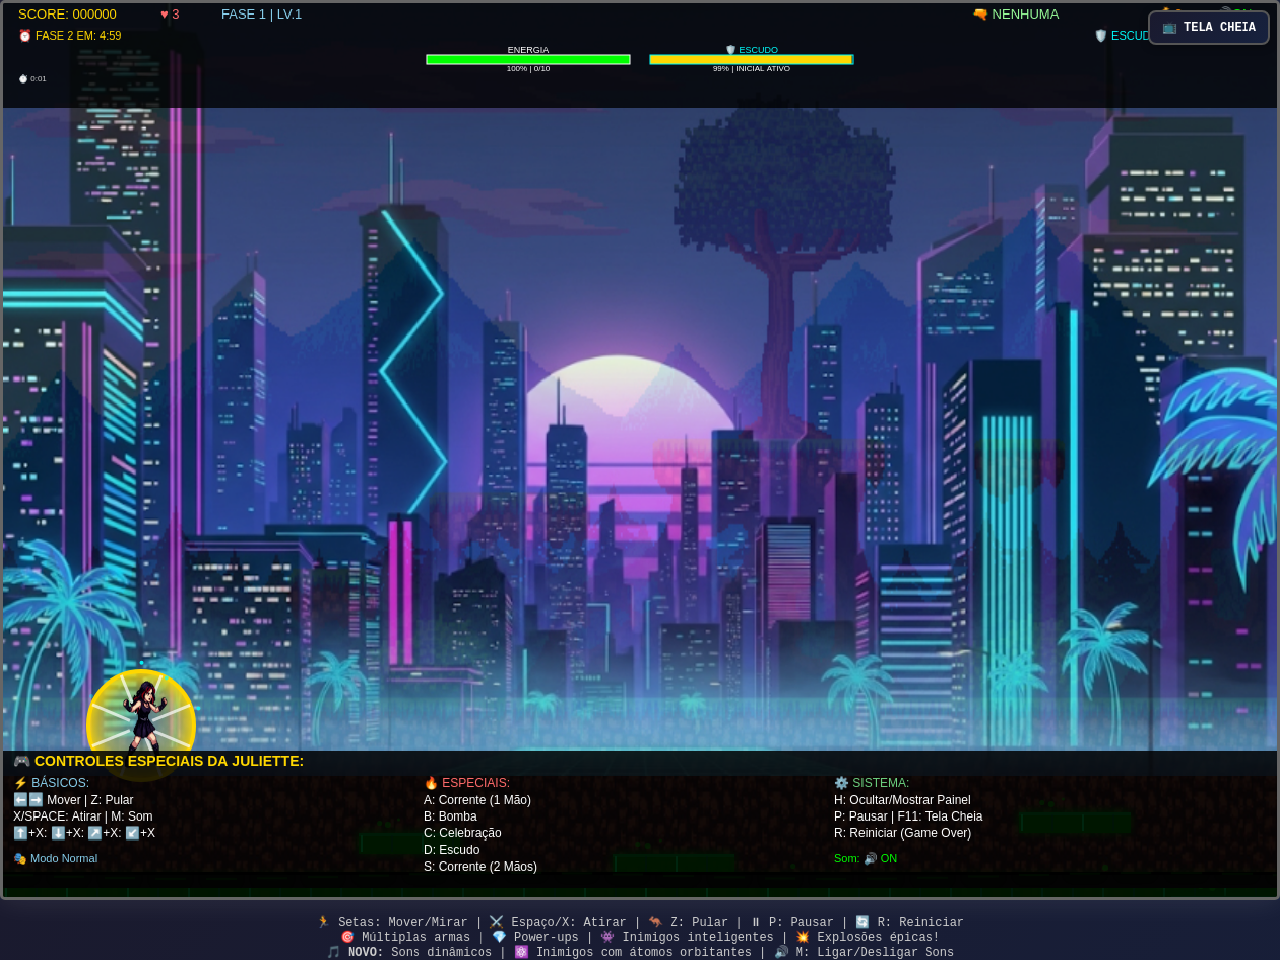
==== index.html @ 91cfc1f2 "🗑️ Remover Botões Laranja e Organizar em Grid 2x4 ✨ Limpeza e reorganização dos controles: - Removid" ====
<!DOCTYPE html>
<html lang="pt-BR">
<head>
    <meta charset="UTF-8">
    <meta name="viewport" content="width=device-width, initial-scale=1.0">
    <meta name="gemini-api-key" content="AIzaSyC8DmVNzXfq5_VZoWw8KzCMhE3KlsJfYLs">
    <title>Juliette Psicose 2D - Jogo Responsivo</title>
    <link rel="stylesheet" href="style.css">
</head>
<body>
    <div id="gameContainer">
        <div class="game-info">
            Juliette Psicose 2D - Tela Adaptável
        </div>
        <canvas id="gameCanvas"></canvas>
        <button id="fullscreenBtn" class="fullscreen-btn" title="Tela Cheia (F11)">
            📺 TELA CHEIA
        </button>
        <div class="controls">
            🏃 Setas: Mover/Mirar | ⚔️ Espaço/X: Atirar | 🦘 Z: Pular | ⏸ P: Pausar | 🔄 R: Reiniciar<br>
            🎯 Múltiplas armas | 💎 Power-ups | 👾 Inimigos inteligentes | 💥 Explosões épicas!<br>
            🎵 <strong>NOVO:</strong> Sons dinâmicos | ⚛️ Inimigos com átomos orbitantes | 🔊 M: Ligar/Desligar Sons
        </div>
    </div>
    
    <!-- Controles Touch para Mobile -->
    <div id="mobileControls" class="mobile-controls">
        <!-- Controles de Movimento (Esquerda) -->
        <div class="controls-left">
            <div class="dpad">
                <div class="dpad-button dpad-up" data-key="ArrowUp">↑</div>
                <div class="dpad-button dpad-down" data-key="ArrowDown">↓</div>
                <div class="dpad-button dpad-left" data-key="ArrowLeft">←</div>
                <div class="dpad-button dpad-right" data-key="ArrowRight">→</div>
                <div class="dpad-center"></div>
            </div>
        </div>

        <!-- Seletor de Armas (Centro) -->
        <div class="controls-center">
            <!-- Seletor de Armas em 2 linhas -->
            <div class="weapon-selector">
                <div class="weapon-button" data-key="Digit1" title="Arma Normal">1</div>
                <div class="weapon-button" data-key="Digit2" title="Tiro Triplo">2</div>
                <div class="weapon-button" data-key="Digit3" title="Laser">3</div>
                <div class="weapon-button" data-key="Digit4" title="Metralhadora">4</div>
                <div class="weapon-button" data-key="Digit5" title="Plasma">5</div>
                <div class="weapon-button" data-key="Digit6" title="Tempestade">6</div>
                <div class="weapon-button" data-key="Digit7" title="Nuclear">7</div>
                <div class="weapon-button" data-key="Digit8" title="Especial">8</div>
            </div>
        </div>
        
        <!-- Controles de Ação (Direita) -->
        <div class="controls-right">
            <div class="action-buttons">
                <div class="action-button primary" data-key="Space" id="shootBtn">
                    🔫<br><small>ATIRAR</small>
                </div>
                <div class="action-button secondary" data-key="KeyZ" id="jumpBtn">
                    🦘<br><small>PULAR</small>
                </div>
                <div class="action-button secondary" data-key="KeyA" id="chainBtn">
                    ⛓️<br><small>CORRENTE</small>
                </div>
                <div class="action-button secondary" data-key="KeyB" id="bombBtn">
                    💣<br><small>BOMBA</small>
                </div>
                <div class="action-button secondary" data-key="KeyP" id="pauseBtn">
                    ⏸️<br><small>PAUSAR</small>
                </div>
                <div class="action-button secondary" data-key="KeyM" id="soundBtn">
                    🔊<br><small>SOM</small>
                </div>
            </div>
        </div>
    </div>
    
    <!-- Botão para mostrar/ocultar controles -->
    <button id="controlsToggle" class="controls-toggle">
        📱 CONTROLES
    </button>
    <script src="gemini_integration.js"></script>
    <script src="game.js"></script>
</body>
</html>
---- style.css ----
/* Estilo para o jogo Juliette Psicose 2D */
body {
    margin: 0;
    padding: 0;
    background: linear-gradient(135deg, #1a1a2e, #16213e);
    display: flex;
    justify-content: center;
    align-items: center;
    width: 100vw;
    height: 100vh;
    font-family: 'Courier New', monospace;
    overflow: hidden;
    position: relative;
}

#gameContainer {
    position: relative;
    width: 100%;
    height: 100%;
    max-width: 100vw;
    max-height: 100vh;
    border-radius: 8px;
    box-shadow: 0 0 30px rgba(255, 255, 255, 0.1);
    background: #000;
    padding: 2px;
    display: flex;
    justify-content: center;
    align-items: center;
    box-sizing: border-box;
}

canvas {
    background: #222;
    border: 2px solid #555;
    border-radius: 5px;
    image-rendering: pixelated;
    display: block;
    box-shadow: inset 0 0 20px rgba(0, 0, 0, 0.5);
    width: 100%;
    height: 100%;
    object-fit: fill;
    position: relative;
}

/* Informações do jogo */
.game-info {
    position: absolute;
    top: -40px;
    left: 0;
    right: 0;
    text-align: center;
    color: #fff;
    font-size: 18px;
    font-weight: bold;
    text-shadow: 2px 2px 4px rgba(0, 0, 0, 0.8);
}

/* Controles */
.controls {
    position: absolute;
    bottom: -60px;
    left: 0;
    right: 0;
    text-align: center;
    color: #ccc;
    font-size: 12px;
}

/* Botão de tela cheia */
.fullscreen-btn {
    position: absolute;
    top: 10px;
    right: 10px;
    background: linear-gradient(135deg, #1a1a2e, #16213e);
    color: #fff;
    border: 2px solid #555;
    border-radius: 8px;
    padding: 8px 12px;
    font-family: 'Courier New', monospace;
    font-size: 12px;
    font-weight: bold;
    cursor: pointer;
    transition: all 0.3s ease;
    box-shadow: 0 2px 8px rgba(0, 0, 0, 0.3);
    z-index: 1000;
}

.fullscreen-btn:hover {
    background: linear-gradient(135deg, #2a2a4e, #26315e);
    border-color: #777;
    box-shadow: 0 4px 12px rgba(0, 0, 0, 0.5);
    transform: translateY(-1px);
}

.fullscreen-btn:active {
    transform: translateY(0px);
    box-shadow: 0 2px 4px rgba(0, 0, 0, 0.3);
}

.fullscreen-btn.fullscreen-active {
    background: linear-gradient(135deg, #4a4a6e, #46517e);
    border-color: #999;
}

/* Efeito de scan lines */
canvas::after {
    content: '';
    position: absolute;
    top: 0;
    left: 0;
    right: 0;
    bottom: 0;
    pointer-events: none;
    background: repeating-linear-gradient(
        0deg,
        transparent,
        transparent 2px,
        rgba(0, 0, 0, 0.1) 2px,
        rgba(0, 0, 0, 0.1) 4px
    );
}

/* Responsividade */
@media (max-width: 850px) {
    body {
        padding: 5px;
    }
    #gameContainer {
        padding: 2px;
        width: 100%;
        height: 100%;
    }
    canvas {
        border: 1px solid #555;
    }
    .game-info {
        font-size: 14px;
        top: -30px;
    }
    .controls {
        font-size: 10px;
        bottom: -40px;
    }
}

@media (max-width: 480px) {
    body {
        padding: 2px;
    }
    #gameContainer {
        padding: 1px;
        border-radius: 3px;
    }
    canvas {
        border: 1px solid #333;
        border-radius: 3px;
    }
    .fullscreen-btn {
        font-size: 10px;
        padding: 6px 8px;
        top: 5px;
        right: 5px;
    }
    .game-info {
        font-size: 12px;
        top: -25px;
    }
    .controls {
        font-size: 9px;
        bottom: -35px;
    }
}

/* Controles Touch */
.mobile-controls {
    position: fixed;
    bottom: 0;
    left: 0;
    right: 0;
    height: 200px;
    background: transparent;
    display: none;
    z-index: 1000;
    pointer-events: none;
}

.mobile-controls.active {
    display: block;
    pointer-events: all;
}

.controls-left {
    position: absolute;
    left: 20px;
    bottom: 20px;
    width: 160px;
    height: 160px;
}

.controls-right {
    position: absolute;
    right: 20px;
    bottom: 20px;
    width: 200px;
    height: 160px;
}

.controls-center {
    position: absolute;
    left: 50%;
    bottom: 20px;
    transform: translateX(-50%);
    width: 220px;
    display: flex;
    justify-content: center;
}

.weapon-selector {
    display: grid;
    grid-template-columns: repeat(4, 1fr);
    grid-template-rows: repeat(2, 1fr);
    gap: 8px;
    justify-items: center;
    align-items: center;
    max-width: 180px;
}

.weapon-button {
    background: rgba(0, 255, 255, 0.3);
    border: 2px solid rgba(0, 255, 255, 0.7);
    border-radius: 8px;
    color: white;
    font-weight: bold;
    font-size: 14px;
    width: 40px;
    height: 40px;
    display: flex;
    align-items: center;
    justify-content: center;
    user-select: none;
    touch-action: manipulation;
    box-shadow: 0 2px 6px rgba(0, 0, 0, 0.4);
}

.weapon-button:active {
    background: rgba(0, 255, 255, 0.5);
    transform: scale(0.95);
}


.dpad {
    position: relative;
    width: 160px;
    height: 160px;
}

.dpad-button {
    position: absolute;
    background: rgba(255, 255, 255, 0.25);
    border: 2px solid rgba(255, 255, 255, 0.6);
    border-radius: 8px;
    color: white;
    font-weight: bold;
    font-size: 18px;
    display: flex;
    align-items: center;
    justify-content: center;
    user-select: none;
    touch-action: manipulation;
    box-shadow: 0 2px 8px rgba(0, 0, 0, 0.4);
}

.dpad-button:active {
    background: rgba(255, 255, 255, 0.4);
    transform: scale(0.95);
}

.dpad-up {
    top: 0;
    left: 50%;
    transform: translateX(-50%);
    width: 50px;
    height: 50px;
}

.dpad-down {
    bottom: 0;
    left: 50%;
    transform: translateX(-50%);
    width: 50px;
    height: 50px;
}

.dpad-left {
    left: 0;
    top: 50%;
    transform: translateY(-50%);
    width: 50px;
    height: 50px;
}

.dpad-right {
    right: 0;
    top: 50%;
    transform: translateY(-50%);
    width: 50px;
    height: 50px;
}

.action-buttons {
    display: flex;
    flex-wrap: wrap;
    gap: 10px;
    justify-content: flex-end;
    align-items: flex-end;
    height: 100%;
}

.action-button {
    background: rgba(255, 255, 0, 0.4);
    border: 2px solid rgba(255, 255, 0, 0.8);
    border-radius: 50%;
    color: white;
    font-weight: bold;
    font-size: 14px;
    display: flex;
    align-items: center;
    justify-content: center;
    user-select: none;
    touch-action: manipulation;
    min-width: 60px;
    min-height: 60px;
    box-shadow: 0 2px 8px rgba(0, 0, 0, 0.4);
    text-shadow: 1px 1px 2px rgba(0, 0, 0, 0.8);
}

.action-button:active {
    background: rgba(255, 255, 0, 0.6);
    transform: scale(0.95);
}

.action-button.primary {
    width: 70px;
    height: 70px;
    font-size: 16px;
}

.action-button.secondary {
    width: 50px;
    height: 50px;
    font-size: 12px;
}

/* Botão de toggle */
.controls-toggle {
    position: fixed;
    top: 20px;
    right: 20px;
    background: rgba(0, 0, 0, 0.8);
    border: 2px solid rgba(255, 255, 255, 0.6);
    border-radius: 8px;
    color: white;
    padding: 10px;
    font-size: 12px;
    font-weight: bold;
    z-index: 1001;
    display: none;
    box-shadow: 0 2px 8px rgba(0, 0, 0, 0.5);
    backdrop-filter: blur(4px);
}

.controls-toggle.mobile {
    display: block;
}

/* Responsividade extra */
@media (max-width: 768px) {
    .mobile-controls {
        height: 180px;
    }
    .controls-left {
        width: 140px;
        height: 140px;
    }
    .dpad {
        width: 140px;
        height: 140px;
    }
    .dpad-button {
        font-size: 16px;
    }
    .dpad-up, .dpad-down, .dpad-left, .dpad-right {
        width: 45px;
        height: 45px;
    }
    .action-button.primary {
        width: 60px;
        height: 60px;
        font-size: 14px;
    }
    .action-button.secondary {
        width: 45px;
        height: 45px;
        font-size: 11px;
    }
    .controls-center {
        width: 200px;
    }
    .weapon-button {
        width: 36px;
        height: 36px;
        font-size: 13px;
    }
}

@media (max-width: 480px) {
    .mobile-controls {
        height: 160px;
    }
    .controls-left {
        left: 10px;
        bottom: 10px;
        width: 120px;
        height: 120px;
    }
    .controls-right {
        right: 10px;
        bottom: 10px;
        width: 160px;
    }
    .dpad {
        width: 120px;
        height: 120px;
    }
    .dpad-up, .dpad-down, .dpad-left, .dpad-right {
        width: 40px;
        height: 40px;
    }
    .action-button.primary {
        width: 55px;
        height: 55px;
        font-size: 13px;
    }
    .action-button.secondary {
        width: 40px;
        height: 40px;
        font-size: 10px;
    }
    .controls-center {
        width: 180px;
        bottom: 10px;
    }
    .weapon-button {
        width: 32px;
        height: 32px;
        font-size: 12px;
    }
}

/* Adicionais para controles móveis */
.dpad-center {
    position: absolute;
    top: 50%;
    left: 50%;
    transform: translate(-50%, -50%);
    width: 30px;
    height: 30px;
    background: rgba(255, 255, 255, 0.1);
    border: 1px solid rgba(255, 255, 255, 0.2);
    border-radius: 50%;
    pointer-events: none;
}

.dpad-button.pressed,
.action-button.pressed {
    background: rgba(255, 255, 255, 0.5) !important;
    border-color: rgba(255, 255, 255, 0.8) !important;
    box-shadow: 0 0 15px rgba(255, 255, 255, 0.3);
}

.action-button.primary.pressed {
    background: rgba(255, 255, 0, 0.8) !important;
    box-shadow: 0 0 20px rgba(255, 255, 0, 0.5);
}

.weapon-button.pressed {
    background: rgba(0, 255, 255, 0.7) !important;
    border-color: rgba(0, 255, 255, 1) !important;
    box-shadow: 0 0 15px rgba(0, 255, 255, 0.5);
    transform: scale(0.95);
}

/* Vibração visual para feedback */
@keyframes vibrate {
    0% { transform: translate(0); }
    10% { transform: translate(-1px, -1px); }
    20% { transform: translate(1px, -1px); }
    30% { transform: translate(-1px, 1px); }
    40% { transform: translate(1px, 1px); }
    50% { transform: translate(0); }
}

.action-button.vibrate {
    animation: vibrate 0.1s linear;
}

/* Efeitos especiais para botões */
.action-button::before {
    content: '';
    position: absolute;
    top: -2px;
    left: -2px;
    right: -2px;
    bottom: -2px;
    background: linear-gradient(45deg, transparent, rgba(255, 255, 255, 0.1), transparent);
    border-radius: 50%;
    opacity: 0;
    transition: opacity 0.3s ease;
    pointer-events: none;
}

.action-button:active::before {
    opacity: 1;
}

/* Melhor visibilidade em diferentes orientações */
@media screen and (orientation: landscape) and (max-height: 500px) {
    .mobile-controls {
        height: 140px;
    }
    .controls-left {
        width: 120px;
        height: 120px;
        bottom: 10px;
    }
    .controls-right {
        width: 180px;
        height: 120px;
        bottom: 10px;
    }
    .dpad {
        width: 120px;
        height: 120px;
    }
    .dpad-up, .dpad-down, .dpad-left, .dpad-right {
        width: 35px;
        height: 35px;
        font-size: 14px;
    }
    .action-button.primary {
        width: 50px;
        height: 50px;
        font-size: 12px;
    }
    .action-button.secondary {
        width: 35px;
        height: 35px;
        font-size: 9px;
    }
    .dpad-center {
        width: 25px;
        height: 25px;
    }
    .controls-center {
        width: 170px;
        bottom: 10px;
    }
    .weapon-button {
        width: 30px;
        height: 30px;
        font-size: 11px;
    }
}

/* Ajustes para telas grandes */
@media (min-width: 1200px) {
    #gameContainer {
        padding: 3px;
    }
    canvas {
        border: 3px solid #666;
    }
}

@media (min-aspect-ratio: 21/9) {
    .game-info {
        font-size: 20px;
        top: -45px;
    }
    .controls {
        font-size: 14px;
    }
}
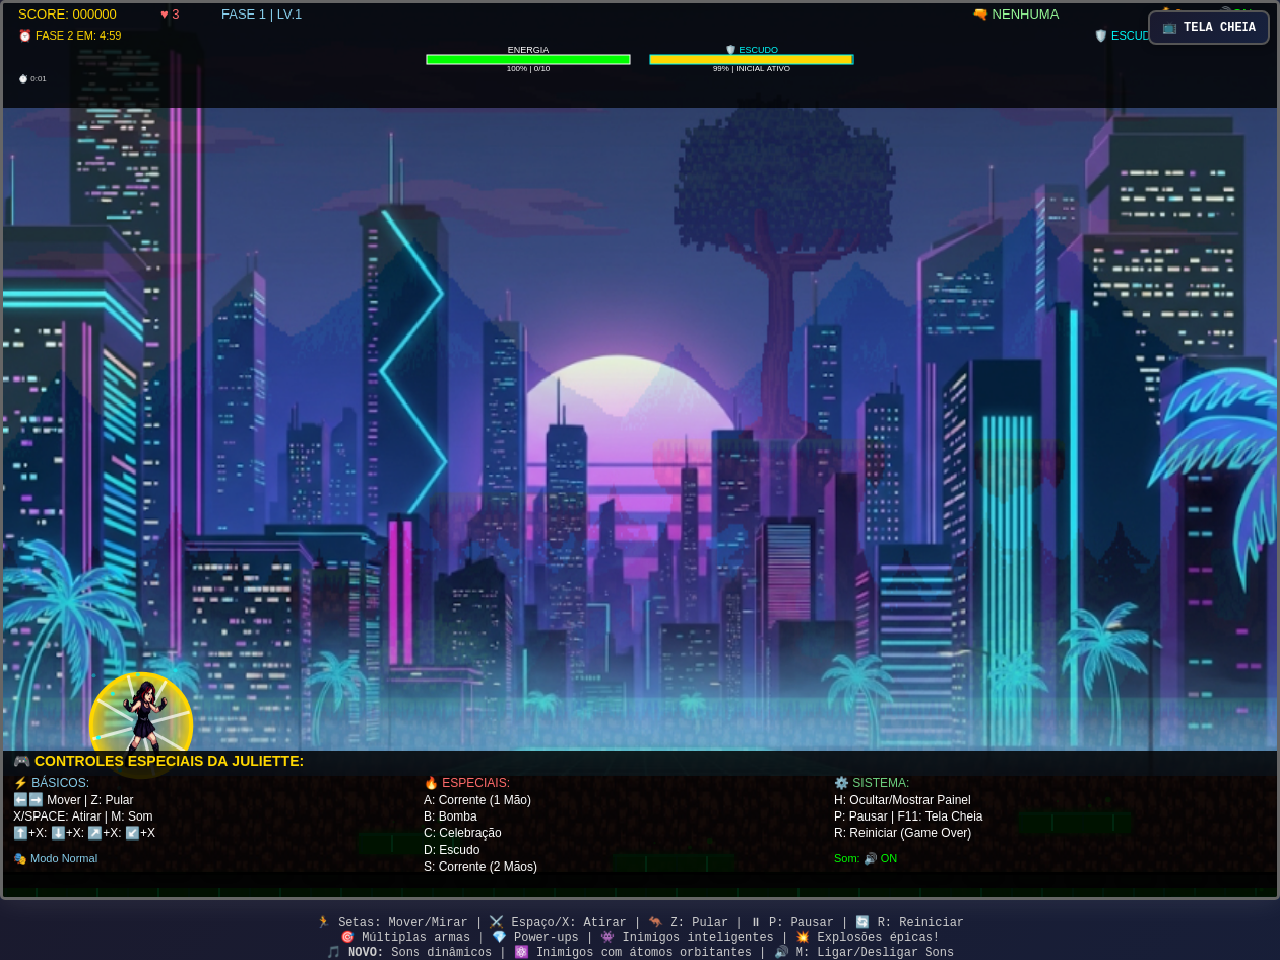
==== commit 85916b93: "Fix: Reorganizar botões de ação móveis para garantir visibilidade de todos os 6 botões - Alterou act" ====
--- a/index.html
+++ b/index.html
@@ -54,11 +54,11 @@
         <!-- Controles de Ação (Direita) -->
         <div class="controls-right">
             <div class="action-buttons">
+                <div class="action-button secondary" data-key="KeyZ" id="jumpBtn">
+                    🦘<br><small>PULAR</small>
+                </div>
                 <div class="action-button primary" data-key="Space" id="shootBtn">
                     🔫<br><small>ATIRAR</small>
-                </div>
-                <div class="action-button secondary" data-key="KeyZ" id="jumpBtn">
-                    🦘<br><small>PULAR</small>
                 </div>
                 <div class="action-button secondary" data-key="KeyA" id="chainBtn">
                     ⛓️<br><small>CORRENTE</small>
--- a/style.css
+++ b/style.css
@@ -201,7 +201,7 @@
     position: absolute;
     right: 20px;
     bottom: 20px;
-    width: 200px;
+    width: 180px;
     height: 160px;
 }
 
@@ -308,11 +308,11 @@
 }
 
 .action-buttons {
-    display: flex;
-    flex-wrap: wrap;
-    gap: 10px;
-    justify-content: flex-end;
-    align-items: flex-end;
+    display: grid;
+    grid-template-columns: repeat(3, 1fr);
+    grid-template-rows: repeat(2, 1fr);
+    gap: 8px;
+    width: 100%;
     height: 100%;
 }
 
@@ -340,9 +340,11 @@
 }
 
 .action-button.primary {
-    width: 70px;
-    height: 70px;
+    width: 60px;
+    height: 60px;
     font-size: 16px;
+    grid-column: 2 / span 2;
+    grid-row: 1;
 }
 
 .action-button.secondary {
@@ -426,7 +428,7 @@
     .controls-right {
         right: 10px;
         bottom: 10px;
-        width: 160px;
+        width: 165px;
     }
     .dpad {
         width: 120px;
@@ -440,6 +442,8 @@
         width: 55px;
         height: 55px;
         font-size: 13px;
+        grid-column: 2 / span 2;
+        grid-row: 1;
     }
     .action-button.secondary {
         width: 40px;
@@ -534,7 +538,7 @@
         bottom: 10px;
     }
     .controls-right {
-        width: 180px;
+        width: 160px;
         height: 120px;
         bottom: 10px;
     }
@@ -551,6 +555,8 @@
         width: 50px;
         height: 50px;
         font-size: 12px;
+        grid-column: 2 / span 2;
+        grid-row: 1;
     }
     .action-button.secondary {
         width: 35px;
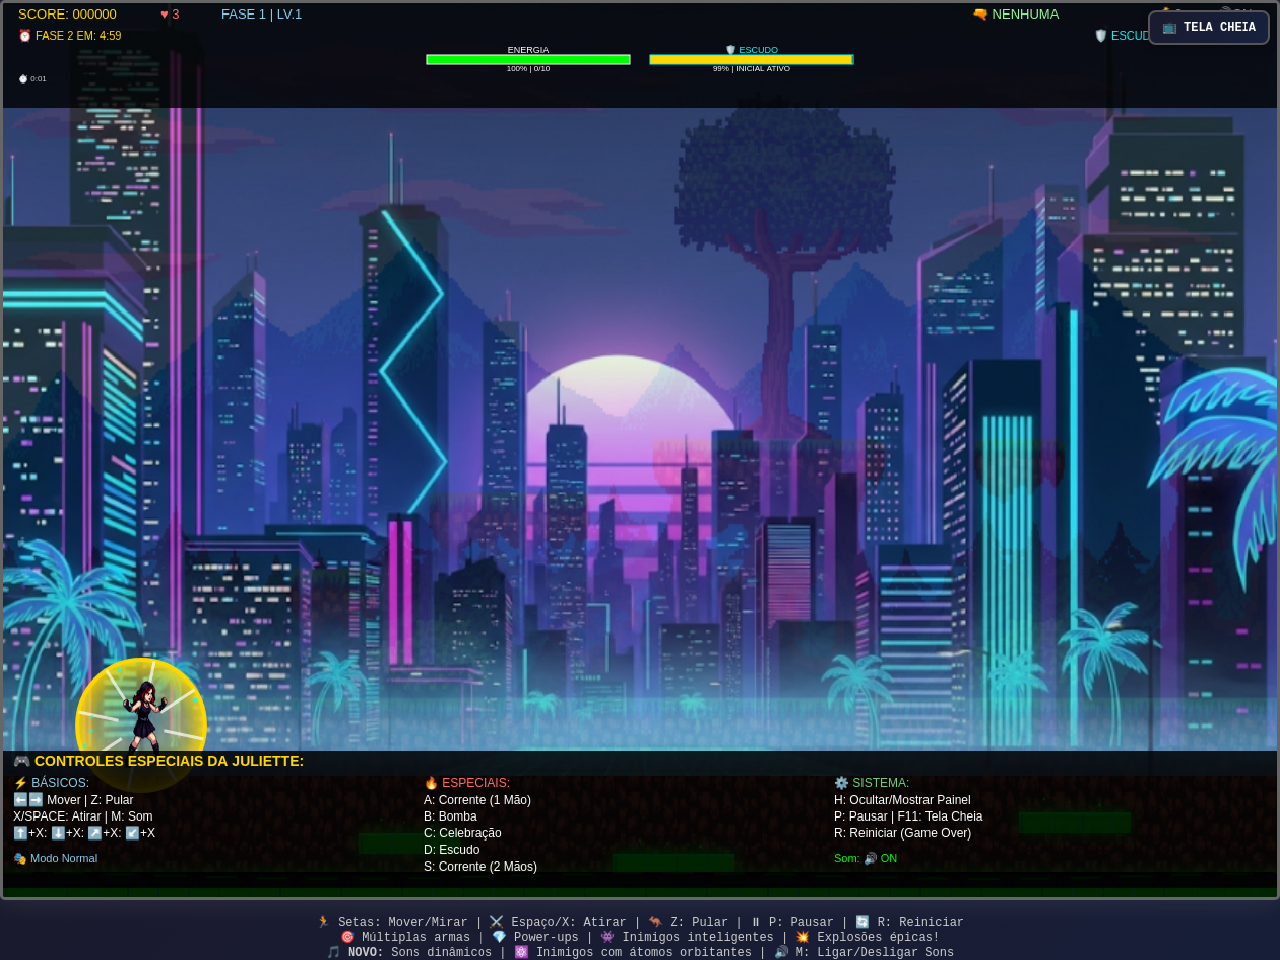
==== commit d56edcb5: "Remove: Botão de toggle de controles móveis não utilizado - Removeu HTML: botão controlsToggle da in" ====
--- a/index.html
+++ b/index.html
@@ -75,11 +75,6 @@
             </div>
         </div>
     </div>
-    
-    <!-- Botão para mostrar/ocultar controles -->
-    <button id="controlsToggle" class="controls-toggle">
-        📱 CONTROLES
-    </button>
     <script src="gemini_integration.js"></script>
     <script src="game.js"></script>
 </body>
--- a/style.css
+++ b/style.css
@@ -199,9 +199,9 @@
 
 .controls-right {
     position: absolute;
-    right: 20px;
+    right: 10px;
     bottom: 20px;
-    width: 180px;
+    width: 175px;
     height: 160px;
 }
 
@@ -353,27 +353,6 @@
     font-size: 12px;
 }
 
-/* Botão de toggle */
-.controls-toggle {
-    position: fixed;
-    top: 20px;
-    right: 20px;
-    background: rgba(0, 0, 0, 0.8);
-    border: 2px solid rgba(255, 255, 255, 0.6);
-    border-radius: 8px;
-    color: white;
-    padding: 10px;
-    font-size: 12px;
-    font-weight: bold;
-    z-index: 1001;
-    display: none;
-    box-shadow: 0 2px 8px rgba(0, 0, 0, 0.5);
-    backdrop-filter: blur(4px);
-}
-
-.controls-toggle.mobile {
-    display: block;
-}
 
 /* Responsividade extra */
 @media (max-width: 768px) {
@@ -426,9 +405,9 @@
         height: 120px;
     }
     .controls-right {
-        right: 10px;
+        right: 5px;
         bottom: 10px;
-        width: 165px;
+        width: 170px;
     }
     .dpad {
         width: 120px;
@@ -538,9 +517,10 @@
         bottom: 10px;
     }
     .controls-right {
-        width: 160px;
+        width: 165px;
         height: 120px;
         bottom: 10px;
+        right: 5px;
     }
     .dpad {
         width: 120px;
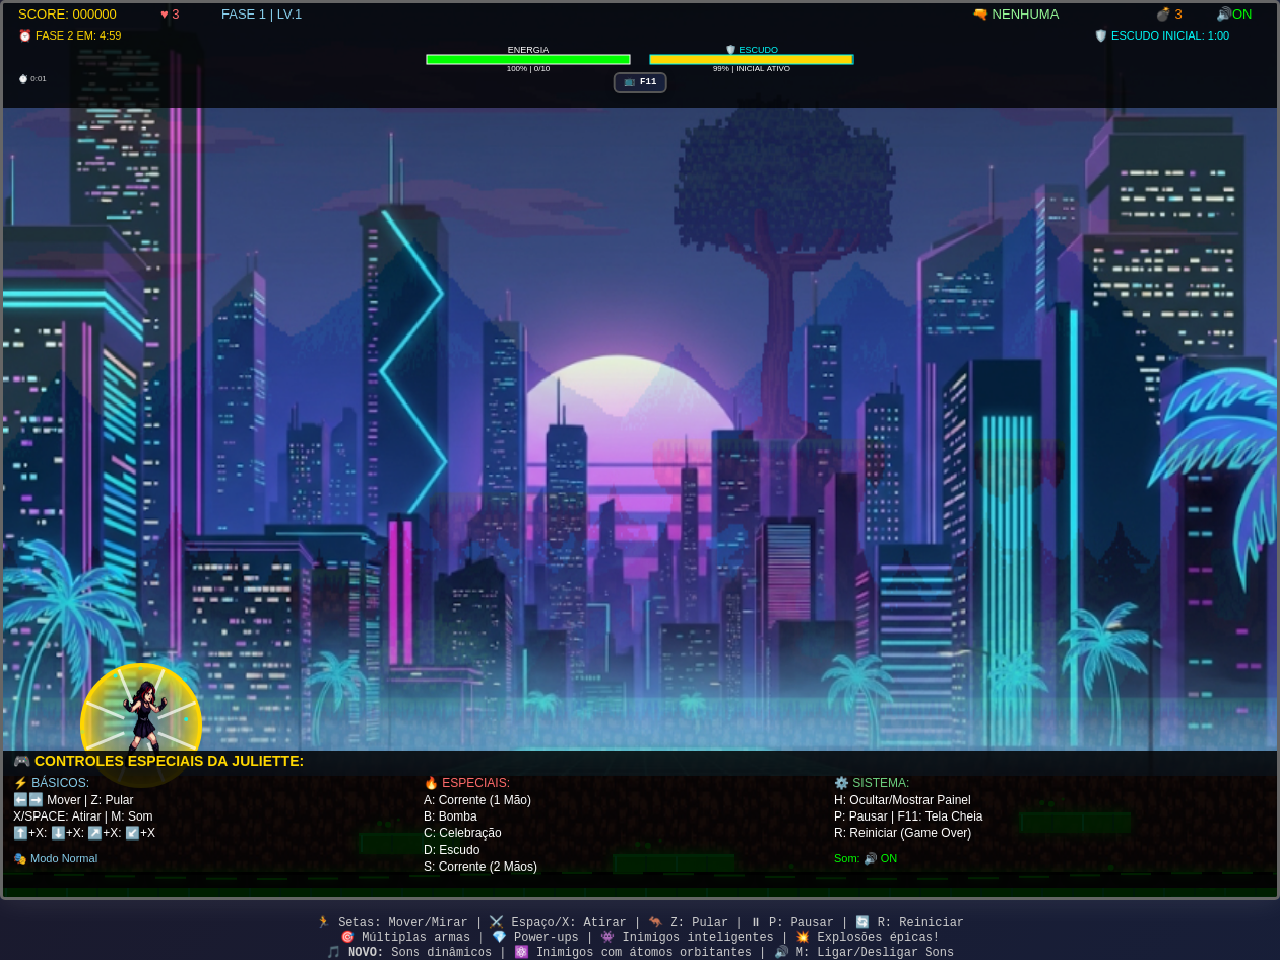
==== commit 7069115f: "🎮 Melhorias no botão tela cheia e centralização do HUD ✨ Principais mudanças: - Centralizei o botão " ====
--- a/index.html
+++ b/index.html
@@ -14,7 +14,7 @@
         </div>
         <canvas id="gameCanvas"></canvas>
         <button id="fullscreenBtn" class="fullscreen-btn" title="Tela Cheia (F11)">
-            📺 TELA CHEIA
+            📺 F11
         </button>
         <div class="controls">
             🏃 Setas: Mover/Mirar | ⚔️ Espaço/X: Atirar | 🦘 Z: Pular | ⏸ P: Pausar | 🔄 R: Reiniciar<br>
--- a/style.css
+++ b/style.css
@@ -66,23 +66,25 @@
     font-size: 12px;
 }
 
-/* Botão de tela cheia */
+/* Botão de tela cheia - Posicionado no HUD */
 .fullscreen-btn {
-    position: absolute;
-    top: 10px;
-    right: 10px;
+    position: fixed;
+    top: 72px;
+    left: 50%;
+    transform: translateX(-50%);
     background: linear-gradient(135deg, #1a1a2e, #16213e);
     color: #fff;
     border: 2px solid #555;
-    border-radius: 8px;
-    padding: 8px 12px;
+    border-radius: 6px;
+    padding: 4px 8px;
     font-family: 'Courier New', monospace;
-    font-size: 12px;
+    font-size: 9px;
     font-weight: bold;
     cursor: pointer;
     transition: all 0.3s ease;
     box-shadow: 0 2px 8px rgba(0, 0, 0, 0.3);
-    z-index: 1000;
+    z-index: 1001;
+    line-height: 1;
 }
 
 .fullscreen-btn:hover {
@@ -156,10 +158,9 @@
         border-radius: 3px;
     }
     .fullscreen-btn {
-        font-size: 10px;
-        padding: 6px 8px;
-        top: 5px;
-        right: 5px;
+        font-size: 8px;
+        padding: 3px 6px;
+        top: 72px;
     }
     .game-info {
         font-size: 12px;
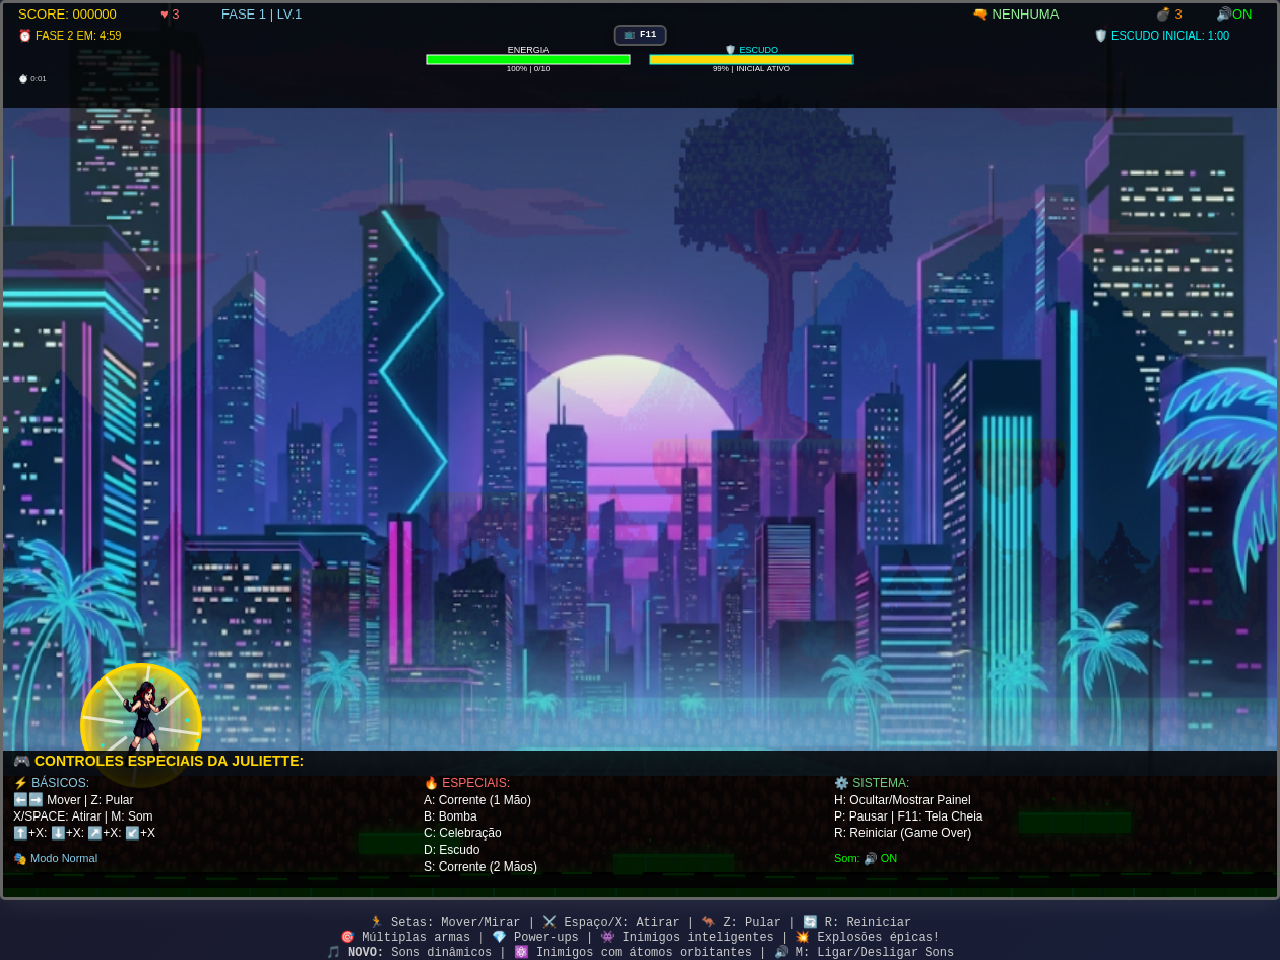
==== commit b121cbea: "Reduzir tamanho dos botões de ação móveis e remover textos - apenas emojis - Botões de ação agora me" ====
--- a/index.html
+++ b/index.html
@@ -17,7 +17,7 @@
             📺 F11
         </button>
         <div class="controls">
-            🏃 Setas: Mover/Mirar | ⚔️ Espaço/X: Atirar | 🦘 Z: Pular | ⏸ P: Pausar | 🔄 R: Reiniciar<br>
+            🏃 Setas: Mover/Mirar | ⚔️ Espaço/X: Atirar | 🦘 Z: Pular | 🔄 R: Reiniciar<br>
             🎯 Múltiplas armas | 💎 Power-ups | 👾 Inimigos inteligentes | 💥 Explosões épicas!<br>
             🎵 <strong>NOVO:</strong> Sons dinâmicos | ⚛️ Inimigos com átomos orbitantes | 🔊 M: Ligar/Desligar Sons
         </div>
@@ -55,22 +55,19 @@
         <div class="controls-right">
             <div class="action-buttons">
                 <div class="action-button secondary" data-key="KeyZ" id="jumpBtn">
-                    🦘<br><small>PULAR</small>
+                    🦘
                 </div>
                 <div class="action-button primary" data-key="Space" id="shootBtn">
-                    🔫<br><small>ATIRAR</small>
+                    🔫
                 </div>
                 <div class="action-button secondary" data-key="KeyA" id="chainBtn">
-                    ⛓️<br><small>CORRENTE</small>
+                    ⛓️
                 </div>
                 <div class="action-button secondary" data-key="KeyB" id="bombBtn">
-                    💣<br><small>BOMBA</small>
-                </div>
-                <div class="action-button secondary" data-key="KeyP" id="pauseBtn">
-                    ⏸️<br><small>PAUSAR</small>
+                    💣
                 </div>
                 <div class="action-button secondary" data-key="KeyM" id="soundBtn">
-                    🔊<br><small>SOM</small>
+                    🔊
                 </div>
             </div>
         </div>
--- a/style.css
+++ b/style.css
@@ -66,10 +66,10 @@
     font-size: 12px;
 }
 
-/* Botão de tela cheia - Posicionado no HUD */
+/* Botão de tela cheia - Posicionado no topo do HUD */
 .fullscreen-btn {
     position: fixed;
-    top: 72px;
+    top: 25px; /* Bem no topo, acima de tudo */
     left: 50%;
     transform: translateX(-50%);
     background: linear-gradient(135deg, #1a1a2e, #16213e);
@@ -160,7 +160,7 @@
     .fullscreen-btn {
         font-size: 8px;
         padding: 3px 6px;
-        top: 72px;
+        top: 10px; /* Bem no topo, acima das barras de energia/escudo */
     }
     .game-info {
         font-size: 12px;
@@ -323,14 +323,14 @@
     border-radius: 50%;
     color: white;
     font-weight: bold;
-    font-size: 14px;
+    font-size: 18px;
     display: flex;
     align-items: center;
     justify-content: center;
     user-select: none;
     touch-action: manipulation;
-    min-width: 60px;
-    min-height: 60px;
+    min-width: 45px;
+    min-height: 45px;
     box-shadow: 0 2px 8px rgba(0, 0, 0, 0.4);
     text-shadow: 1px 1px 2px rgba(0, 0, 0, 0.8);
 }
@@ -341,17 +341,17 @@
 }
 
 .action-button.primary {
-    width: 60px;
-    height: 60px;
-    font-size: 16px;
+    width: 48px;
+    height: 48px;
+    font-size: 20px;
     grid-column: 2 / span 2;
     grid-row: 1;
 }
 
 .action-button.secondary {
-    width: 50px;
-    height: 50px;
-    font-size: 12px;
+    width: 38px;
+    height: 38px;
+    font-size: 16px;
 }
 
 
@@ -376,14 +376,14 @@
         height: 45px;
     }
     .action-button.primary {
-        width: 60px;
-        height: 60px;
-        font-size: 14px;
-    }
-    .action-button.secondary {
         width: 45px;
         height: 45px;
-        font-size: 11px;
+        font-size: 18px;
+    }
+    .action-button.secondary {
+        width: 35px;
+        height: 35px;
+        font-size: 14px;
     }
     .controls-center {
         width: 200px;
@@ -419,16 +419,16 @@
         height: 40px;
     }
     .action-button.primary {
-        width: 55px;
-        height: 55px;
-        font-size: 13px;
+        width: 42px;
+        height: 42px;
+        font-size: 16px;
         grid-column: 2 / span 2;
         grid-row: 1;
     }
     .action-button.secondary {
-        width: 40px;
-        height: 40px;
-        font-size: 10px;
+        width: 32px;
+        height: 32px;
+        font-size: 13px;
     }
     .controls-center {
         width: 180px;
@@ -533,16 +533,16 @@
         font-size: 14px;
     }
     .action-button.primary {
-        width: 50px;
-        height: 50px;
-        font-size: 12px;
+        width: 38px;
+        height: 38px;
+        font-size: 15px;
         grid-column: 2 / span 2;
         grid-row: 1;
     }
     .action-button.secondary {
-        width: 35px;
-        height: 35px;
-        font-size: 9px;
+        width: 28px;
+        height: 28px;
+        font-size: 12px;
     }
     .dpad-center {
         width: 25px;
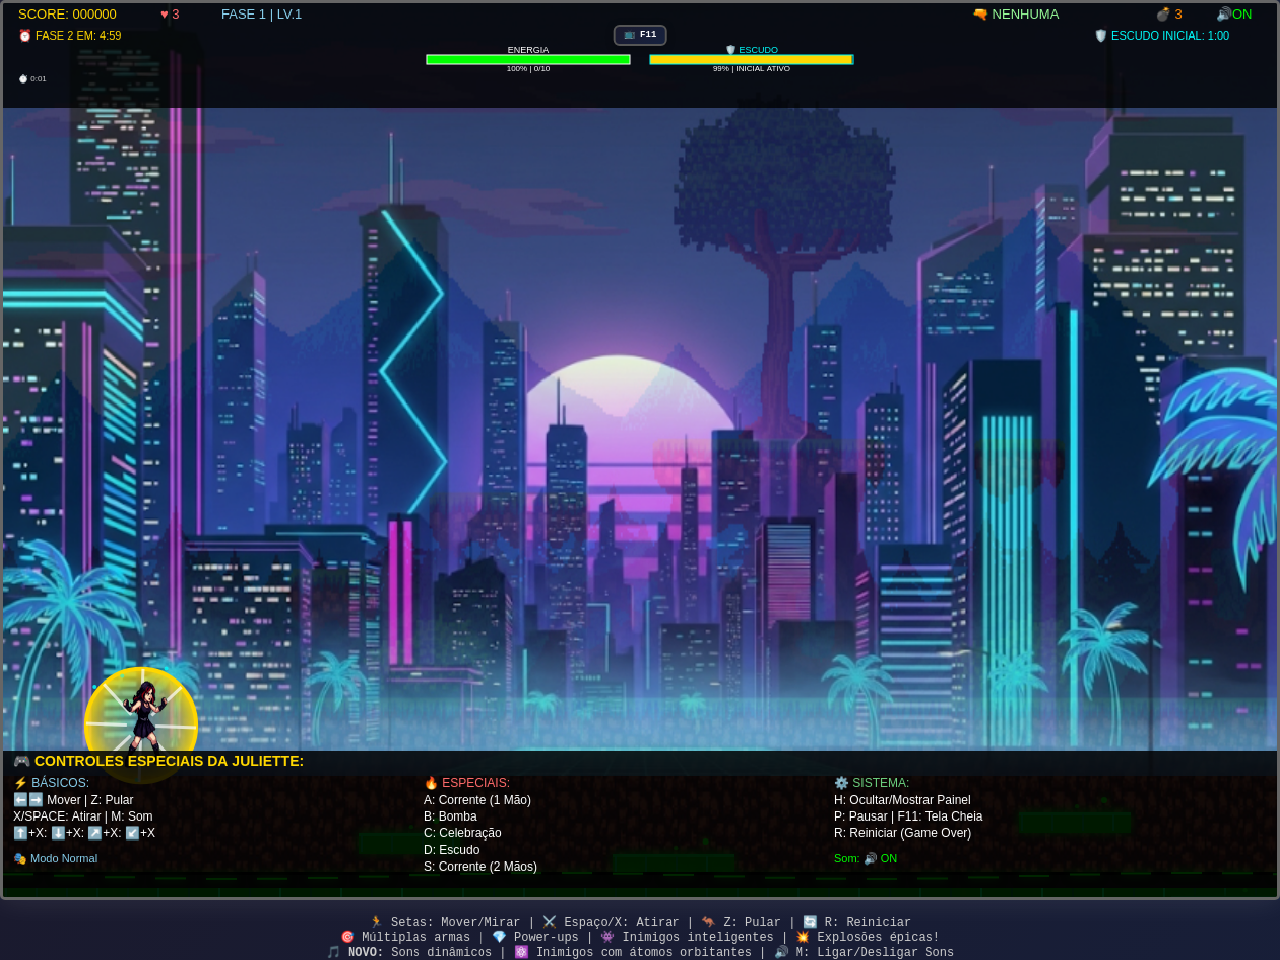
==== commit 45aa8000: "➕ Adicionar Botão de Corrente Dupla nos Controles Móveis 🎮 NOVO BOTÃO MÓVEL: - Botão de corrente dup" ====
--- a/index.html
+++ b/index.html
@@ -63,6 +63,9 @@
                 <div class="action-button secondary" data-key="KeyA" id="chainBtn">
                     ⛓️
                 </div>
+                <div class="action-button secondary" data-key="KeyS" id="doubleChainBtn" title="Corrente Dupla">
+                    ⛓️⛓️
+                </div>
                 <div class="action-button secondary" data-key="KeyB" id="bombBtn">
                     💣
                 </div>
--- a/style.css
+++ b/style.css
@@ -311,8 +311,8 @@
 .action-buttons {
     display: grid;
     grid-template-columns: repeat(3, 1fr);
-    grid-template-rows: repeat(2, 1fr);
-    gap: 8px;
+    grid-template-rows: repeat(3, 1fr);
+    gap: 6px;
     width: 100%;
     height: 100%;
 }
@@ -348,6 +348,23 @@
     grid-row: 1;
 }
 
+/* Botão de corrente dupla com visual diferenciado */
+.action-button#doubleChainBtn {
+    background: rgba(255, 100, 0, 0.4);
+    border: 2px solid rgba(255, 100, 0, 0.8);
+    font-size: 14px;
+}
+
+.action-button#doubleChainBtn:active {
+    background: rgba(255, 100, 0, 0.6);
+}
+
+.action-button#doubleChainBtn.pressed {
+    background: rgba(255, 100, 0, 0.8) !important;
+    border-color: rgba(255, 120, 20, 1) !important;
+    box-shadow: 0 0 15px rgba(255, 100, 0, 0.5);
+}
+
 .action-button.secondary {
     width: 38px;
     height: 38px;
@@ -384,6 +401,10 @@
         width: 35px;
         height: 35px;
         font-size: 14px;
+    }
+    
+    .action-button#doubleChainBtn {
+        font-size: 12px;
     }
     .controls-center {
         width: 200px;
@@ -429,6 +450,10 @@
         width: 32px;
         height: 32px;
         font-size: 13px;
+    }
+    
+    .action-button#doubleChainBtn {
+        font-size: 11px;
     }
     .controls-center {
         width: 180px;
@@ -544,6 +569,10 @@
         height: 28px;
         font-size: 12px;
     }
+    
+    .action-button#doubleChainBtn {
+        font-size: 10px;
+    }
     .dpad-center {
         width: 25px;
         height: 25px;
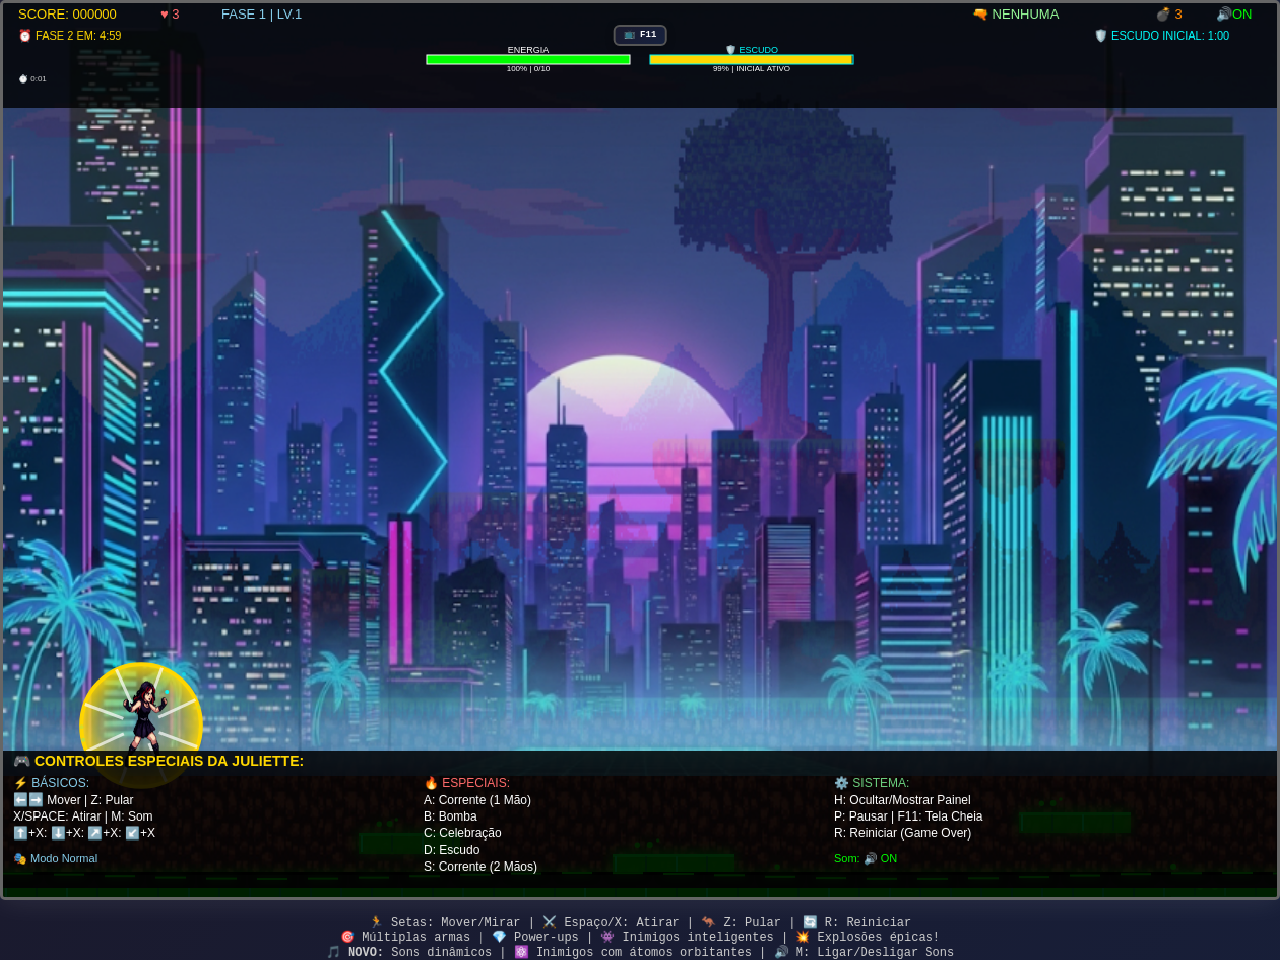
==== commit 5a8124c1: "🔄 Reposicionar Botão de Corrente Dupla ao Lado do Tiro 📱 NOVO LAYOUT DOS BOTÕES DE AÇÃO: - Botão de " ====
--- a/index.html
+++ b/index.html
@@ -60,11 +60,11 @@
                 <div class="action-button primary" data-key="Space" id="shootBtn">
                     🔫
                 </div>
+                <div class="action-button secondary" data-key="KeyS" id="doubleChainBtn" title="Corrente Dupla">
+                    ⛓️⛓️
+                </div>
                 <div class="action-button secondary" data-key="KeyA" id="chainBtn">
                     ⛓️
-                </div>
-                <div class="action-button secondary" data-key="KeyS" id="doubleChainBtn" title="Corrente Dupla">
-                    ⛓️⛓️
                 </div>
                 <div class="action-button secondary" data-key="KeyB" id="bombBtn">
                     💣
--- a/style.css
+++ b/style.css
@@ -344,7 +344,7 @@
     width: 48px;
     height: 48px;
     font-size: 20px;
-    grid-column: 2 / span 2;
+    grid-column: 2;
     grid-row: 1;
 }
 
@@ -353,6 +353,10 @@
     background: rgba(255, 100, 0, 0.4);
     border: 2px solid rgba(255, 100, 0, 0.8);
     font-size: 14px;
+    grid-column: 3;
+    grid-row: 1;
+    width: 48px;
+    height: 48px;
 }
 
 .action-button#doubleChainBtn:active {
@@ -443,7 +447,15 @@
         width: 42px;
         height: 42px;
         font-size: 16px;
-        grid-column: 2 / span 2;
+        grid-column: 2;
+        grid-row: 1;
+    }
+    
+    .action-button#doubleChainBtn {
+        width: 42px;
+        height: 42px;
+        font-size: 11px;
+        grid-column: 3;
         grid-row: 1;
     }
     .action-button.secondary {
@@ -452,9 +464,6 @@
         font-size: 13px;
     }
     
-    .action-button#doubleChainBtn {
-        font-size: 11px;
-    }
     .controls-center {
         width: 180px;
         bottom: 10px;
@@ -561,7 +570,15 @@
         width: 38px;
         height: 38px;
         font-size: 15px;
-        grid-column: 2 / span 2;
+        grid-column: 2;
+        grid-row: 1;
+    }
+    
+    .action-button#doubleChainBtn {
+        width: 38px;
+        height: 38px;
+        font-size: 10px;
+        grid-column: 3;
         grid-row: 1;
     }
     .action-button.secondary {
@@ -570,9 +587,6 @@
         font-size: 12px;
     }
     
-    .action-button#doubleChainBtn {
-        font-size: 10px;
-    }
     .dpad-center {
         width: 25px;
         height: 25px;
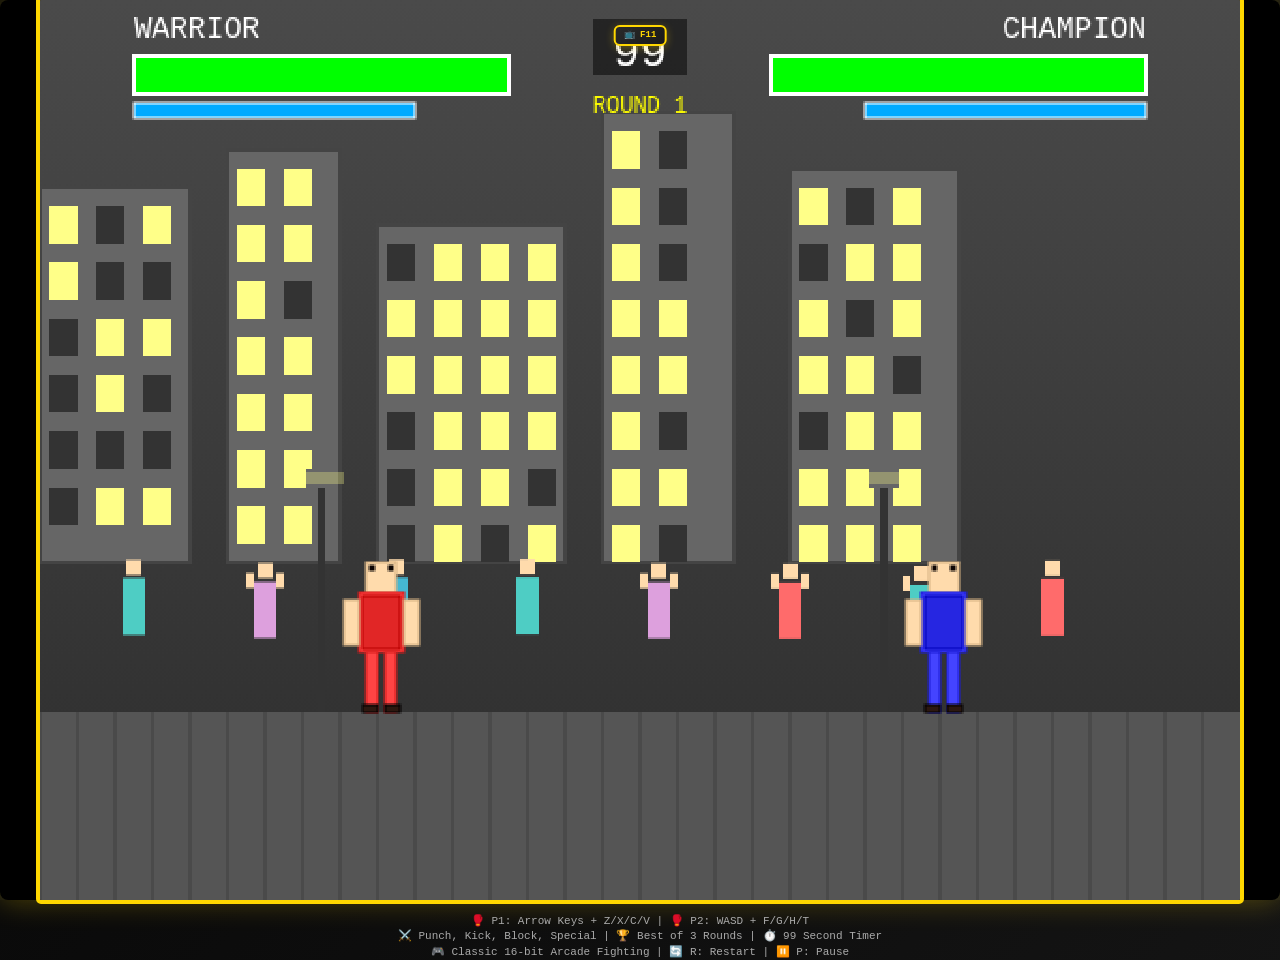
==== commit 6f131878: "Transform to Classic Arcade Fighting Game" ====
--- a/index.html
+++ b/index.html
@@ -3,29 +3,28 @@
 <head>
     <meta charset="UTF-8">
     <meta name="viewport" content="width=device-width, initial-scale=1.0">
-    <meta name="gemini-api-key" content="AIzaSyC8DmVNzXfq5_VZoWw8KzCMhE3KlsJfYLs">
-    <title>Juliette Psicose 2D - Jogo Responsivo</title>
+    <title>Pixel Warriors - Classic Arcade Fighting Game</title>
     <link rel="stylesheet" href="style.css">
 </head>
 <body>
     <div id="gameContainer">
         <div class="game-info">
-            Juliette Psicose 2D - Tela Adaptável
+            PIXEL WARRIORS - ARCADE FIGHTER
         </div>
         <canvas id="gameCanvas"></canvas>
         <button id="fullscreenBtn" class="fullscreen-btn" title="Tela Cheia (F11)">
             📺 F11
         </button>
         <div class="controls">
-            🏃 Setas: Mover/Mirar | ⚔️ Espaço/X: Atirar | 🦘 Z: Pular | 🔄 R: Reiniciar<br>
-            🎯 Múltiplas armas | 💎 Power-ups | 👾 Inimigos inteligentes | 💥 Explosões épicas!<br>
-            🎵 <strong>NOVO:</strong> Sons dinâmicos | ⚛️ Inimigos com átomos orbitantes | 🔊 M: Ligar/Desligar Sons
+            🥊 P1: Arrow Keys + Z/X/C/V | 🥊 P2: WASD + F/G/H/T<br>
+            ⚔️ Punch, Kick, Block, Special | 🏆 Best of 3 Rounds | ⏱️ 99 Second Timer<br>
+            🎮 Classic 16-bit Arcade Fighting | 🔄 R: Restart | ⏸️ P: Pause
         </div>
     </div>
     
-    <!-- Controles Touch para Mobile -->
+    <!-- Mobile Touch Controls for Fighting Game -->
     <div id="mobileControls" class="mobile-controls">
-        <!-- Controles de Movimento (Esquerda) -->
+        <!-- Movement Controls (Left) -->
         <div class="controls-left">
             <div class="dpad">
                 <div class="dpad-button dpad-up" data-key="ArrowUp">↑</div>
@@ -36,46 +35,32 @@
             </div>
         </div>
 
-        <!-- Seletor de Armas (Centro) -->
+        <!-- System Controls (Center) -->
         <div class="controls-center">
-            <!-- Seletor de Armas em 2 linhas -->
-            <div class="weapon-selector">
-                <div class="weapon-button" data-key="Digit1" title="Arma Normal">1</div>
-                <div class="weapon-button" data-key="Digit2" title="Tiro Triplo">2</div>
-                <div class="weapon-button" data-key="Digit3" title="Laser">3</div>
-                <div class="weapon-button" data-key="Digit4" title="Metralhadora">4</div>
-                <div class="weapon-button" data-key="Digit5" title="Plasma">5</div>
-                <div class="weapon-button" data-key="Digit6" title="Tempestade">6</div>
-                <div class="weapon-button" data-key="Digit7" title="Nuclear">7</div>
-                <div class="weapon-button" data-key="Digit8" title="Especial">8</div>
+            <div class="system-buttons">
+                <div class="system-button" data-key="KeyP" title="Pause">PAUSE</div>
+                <div class="system-button" data-key="KeyR" title="Restart">RESTART</div>
             </div>
         </div>
         
-        <!-- Controles de Ação (Direita) -->
+        <!-- Fighting Controls (Right) -->
         <div class="controls-right">
             <div class="action-buttons">
-                <div class="action-button secondary" data-key="KeyZ" id="jumpBtn">
-                    🦘
+                <div class="action-button punch" data-key="KeyZ" title="Punch">
+                    👊
                 </div>
-                <div class="action-button primary" data-key="Space" id="shootBtn">
-                    🔫
+                <div class="action-button kick" data-key="KeyX" title="Kick">
+                    🦵
                 </div>
-                <div class="action-button secondary" data-key="KeyS" id="doubleChainBtn" title="Corrente Dupla">
-                    ⛓️⛓️
+                <div class="action-button block" data-key="KeyC" title="Block">
+                    🛡️
                 </div>
-                <div class="action-button secondary" data-key="KeyA" id="chainBtn">
-                    ⛓️
-                </div>
-                <div class="action-button secondary" data-key="KeyB" id="bombBtn">
-                    💣
-                </div>
-                <div class="action-button secondary" data-key="KeyM" id="soundBtn">
-                    🔊
+                <div class="action-button special" data-key="KeyV" title="Special">
+                    ⚡
                 </div>
             </div>
         </div>
     </div>
-    <script src="gemini_integration.js"></script>
     <script src="game.js"></script>
 </body>
 </html>
--- a/style.css
+++ b/style.css
@@ -2,7 +2,7 @@
 body {
     margin: 0;
     padding: 0;
-    background: linear-gradient(135deg, #1a1a2e, #16213e);
+    background: linear-gradient(135deg, #0a0a0a, #1a1a1a);
     display: flex;
     justify-content: center;
     align-items: center;
@@ -11,6 +11,9 @@
     font-family: 'Courier New', monospace;
     overflow: hidden;
     position: relative;
+    image-rendering: pixelated;
+    image-rendering: -moz-crisp-edges;
+    image-rendering: crisp-edges;
 }
 
 #gameContainer {
@@ -20,7 +23,7 @@
     max-width: 100vw;
     max-height: 100vh;
     border-radius: 8px;
-    box-shadow: 0 0 30px rgba(255, 255, 255, 0.1);
+    box-shadow: 0 0 30px rgba(255, 215, 0, 0.3);
     background: #000;
     padding: 2px;
     display: flex;
@@ -30,51 +33,57 @@
 }
 
 canvas {
-    background: #222;
-    border: 2px solid #555;
+    background: #000;
+    border: 3px solid #FFD700;
     border-radius: 5px;
     image-rendering: pixelated;
+    image-rendering: -moz-crisp-edges;
+    image-rendering: crisp-edges;
     display: block;
-    box-shadow: inset 0 0 20px rgba(0, 0, 0, 0.5);
+    box-shadow: inset 0 0 20px rgba(255, 215, 0, 0.2);
     width: 100%;
     height: 100%;
     object-fit: fill;
     position: relative;
 }
 
-/* Informações do jogo */
+/* Game title */
 .game-info {
     position: absolute;
     top: -40px;
     left: 0;
     right: 0;
     text-align: center;
-    color: #fff;
-    font-size: 18px;
+    color: #FFD700;
+    font-size: 20px;
     font-weight: bold;
-    text-shadow: 2px 2px 4px rgba(0, 0, 0, 0.8);
-}
-
-/* Controles */
+    text-shadow: 2px 2px 4px rgba(0, 0, 0, 0.8), 0 0 10px rgba(255, 215, 0, 0.5);
+    font-family: 'Courier New', monospace;
+    letter-spacing: 2px;
+}
+
+/* Controls info */
 .controls {
     position: absolute;
     bottom: -60px;
     left: 0;
     right: 0;
     text-align: center;
-    color: #ccc;
-    font-size: 12px;
-}
-
-/* Botão de tela cheia - Posicionado no topo do HUD */
+    color: #AAA;
+    font-size: 11px;
+    font-family: 'Courier New', monospace;
+    line-height: 1.4;
+}
+
+/* Fullscreen button */
 .fullscreen-btn {
     position: fixed;
-    top: 25px; /* Bem no topo, acima de tudo */
+    top: 25px;
     left: 50%;
     transform: translateX(-50%);
-    background: linear-gradient(135deg, #1a1a2e, #16213e);
-    color: #fff;
-    border: 2px solid #555;
+    background: linear-gradient(135deg, #2a2a2a, #1a1a1a);
+    color: #FFD700;
+    border: 2px solid #FFD700;
     border-radius: 6px;
     padding: 4px 8px;
     font-family: 'Courier New', monospace;
@@ -82,15 +91,16 @@
     font-weight: bold;
     cursor: pointer;
     transition: all 0.3s ease;
-    box-shadow: 0 2px 8px rgba(0, 0, 0, 0.3);
+    box-shadow: 0 2px 8px rgba(255, 215, 0, 0.3);
     z-index: 1001;
     line-height: 1;
 }
 
 .fullscreen-btn:hover {
-    background: linear-gradient(135deg, #2a2a4e, #26315e);
-    border-color: #777;
-    box-shadow: 0 4px 12px rgba(0, 0, 0, 0.5);
+    background: linear-gradient(135deg, #3a3a3a, #2a2a2a);
+    border-color: #FFF;
+    color: #FFF;
+    box-shadow: 0 4px 12px rgba(255, 215, 0, 0.5);
     transform: translateY(-1px);
 }
 
@@ -100,11 +110,12 @@
 }
 
 .fullscreen-btn.fullscreen-active {
-    background: linear-gradient(135deg, #4a4a6e, #46517e);
-    border-color: #999;
-}
-
-/* Efeito de scan lines */
+    background: linear-gradient(135deg, #FFD700, #FFA500);
+    color: #000;
+    border-color: #FFF;
+}
+
+/* Arcade scan lines effect */
 canvas::after {
     content: '';
     position: absolute;
@@ -117,8 +128,8 @@
         0deg,
         transparent,
         transparent 2px,
-        rgba(0, 0, 0, 0.1) 2px,
-        rgba(0, 0, 0, 0.1) 4px
+        rgba(255, 215, 0, 0.05) 2px,
+        rgba(255, 215, 0, 0.05) 4px
     );
 }
 
@@ -133,10 +144,10 @@
         height: 100%;
     }
     canvas {
-        border: 1px solid #555;
+        border: 2px solid #FFD700;
     }
     .game-info {
-        font-size: 14px;
+        font-size: 16px;
         top: -30px;
     }
     .controls {
@@ -154,13 +165,13 @@
         border-radius: 3px;
     }
     canvas {
-        border: 1px solid #333;
+        border: 1px solid #FFD700;
         border-radius: 3px;
     }
     .fullscreen-btn {
         font-size: 8px;
         padding: 3px 6px;
-        top: 10px; /* Bem no topo, acima das barras de energia/escudo */
+        top: 10px;
     }
     .game-info {
         font-size: 12px;
@@ -172,7 +183,7 @@
     }
 }
 
-/* Controles Touch */
+/* Mobile fighting game controls */
 .mobile-controls {
     position: fixed;
     bottom: 0;
@@ -190,75 +201,75 @@
     pointer-events: all;
 }
 
+/* Fighting game specific control layout */
 .controls-left {
     position: absolute;
     left: 20px;
     bottom: 20px;
-    width: 160px;
-    height: 160px;
+    width: 140px;
+    height: 140px;
 }
 
 .controls-right {
     position: absolute;
     right: 10px;
     bottom: 20px;
-    width: 175px;
-    height: 160px;
+    width: 160px;
+    height: 140px;
 }
 
 .controls-center {
     position: absolute;
     left: 50%;
-    bottom: 20px;
+    bottom: 10px;
     transform: translateX(-50%);
-    width: 220px;
-    display: flex;
-    justify-content: center;
-}
-
-.weapon-selector {
-    display: grid;
-    grid-template-columns: repeat(4, 1fr);
-    grid-template-rows: repeat(2, 1fr);
-    gap: 8px;
-    justify-items: center;
+    width: 200px;
+    display: flex;
+    justify-content: center;
     align-items: center;
-    max-width: 180px;
-}
-
-.weapon-button {
-    background: rgba(0, 255, 255, 0.3);
-    border: 2px solid rgba(0, 255, 255, 0.7);
+}
+
+/* System buttons for fighting game */
+.system-buttons {
+    display: flex;
+    gap: 15px;
+    justify-content: center;
+}
+
+.system-button {
+    background: rgba(255, 215, 0, 0.3);
+    border: 2px solid rgba(255, 215, 0, 0.7);
     border-radius: 8px;
     color: white;
     font-weight: bold;
-    font-size: 14px;
-    width: 40px;
-    height: 40px;
+    font-size: 12px;
+    width: 50px;
+    height: 30px;
     display: flex;
     align-items: center;
     justify-content: center;
     user-select: none;
     touch-action: manipulation;
-    box-shadow: 0 2px 6px rgba(0, 0, 0, 0.4);
-}
-
-.weapon-button:active {
-    background: rgba(0, 255, 255, 0.5);
+    box-shadow: 0 2px 6px rgba(255, 215, 0, 0.4);
+    font-family: 'Courier New', monospace;
+}
+
+.system-button:active {
+    background: rgba(255, 215, 0, 0.5);
     transform: scale(0.95);
 }
 
-
+/* D-pad for movement */
 .dpad {
     position: relative;
-    width: 160px;
-    height: 160px;
+    width: 140px;
+    height: 140px;
 }
 
 .dpad-button {
     position: absolute;
-    background: rgba(255, 255, 255, 0.25);
-    border: 2px solid rgba(255, 255, 255, 0.6);
+    background: rgba(255, 215, 0, 0.25);
+    border: 2px solid rgba(255, 215, 0, 0.6);
     border-radius: 8px;
     color: white;
     font-weight: bold;
@@ -268,11 +279,11 @@
     justify-content: center;
     user-select: none;
     touch-action: manipulation;
-    box-shadow: 0 2px 8px rgba(0, 0, 0, 0.4);
+    box-shadow: 0 2px 8px rgba(255, 215, 0, 0.4);
 }
 
 .dpad-button:active {
-    background: rgba(255, 255, 255, 0.4);
+    background: rgba(255, 215, 0, 0.4);
     transform: scale(0.95);
 }
 
@@ -308,73 +319,84 @@
     height: 50px;
 }
 
+/* Action buttons for fighting moves */
 .action-buttons {
     display: grid;
-    grid-template-columns: repeat(3, 1fr);
-    grid-template-rows: repeat(3, 1fr);
-    gap: 6px;
+    grid-template-columns: repeat(2, 1fr);
+    grid-template-rows: repeat(2, 1fr);
+    gap: 10px;
     width: 100%;
     height: 100%;
 }
 
 .action-button {
-    background: rgba(255, 255, 0, 0.4);
-    border: 2px solid rgba(255, 255, 0, 0.8);
+    background: rgba(255, 68, 68, 0.4);
+    border: 2px solid rgba(255, 68, 68, 0.8);
     border-radius: 50%;
     color: white;
     font-weight: bold;
-    font-size: 18px;
+    font-size: 16px;
     display: flex;
     align-items: center;
     justify-content: center;
     user-select: none;
     touch-action: manipulation;
-    min-width: 45px;
-    min-height: 45px;
-    box-shadow: 0 2px 8px rgba(0, 0, 0, 0.4);
+    min-width: 60px;
+    min-height: 60px;
+    box-shadow: 0 2px 8px rgba(255, 68, 68, 0.4);
     text-shadow: 1px 1px 2px rgba(0, 0, 0, 0.8);
+    font-family: 'Courier New', monospace;
 }
 
 .action-button:active {
-    background: rgba(255, 255, 0, 0.6);
+    background: rgba(255, 68, 68, 0.6);
     transform: scale(0.95);
 }
 
-.action-button.primary {
-    width: 48px;
-    height: 48px;
-    font-size: 20px;
+/* Specific button styles for fighting moves */
+.action-button.punch {
+    background: rgba(255, 68, 68, 0.4);
+    border: 2px solid rgba(255, 68, 68, 0.8);
+    grid-row: 1;
+    grid-column: 1;
+}
+
+.action-button.kick {
+    background: rgba(68, 68, 255, 0.4);
+    border: 2px solid rgba(68, 68, 255, 0.8);
+    grid-row: 1;
     grid-column: 2;
-    grid-row: 1;
-}
-
-/* Botão de corrente dupla com visual diferenciado */
-.action-button#doubleChainBtn {
-    background: rgba(255, 100, 0, 0.4);
-    border: 2px solid rgba(255, 100, 0, 0.8);
-    font-size: 14px;
-    grid-column: 3;
-    grid-row: 1;
-    width: 48px;
-    height: 48px;
-}
-
-.action-button#doubleChainBtn:active {
-    background: rgba(255, 100, 0, 0.6);
-}
-
-.action-button#doubleChainBtn.pressed {
-    background: rgba(255, 100, 0, 0.8) !important;
-    border-color: rgba(255, 120, 20, 1) !important;
-    box-shadow: 0 0 15px rgba(255, 100, 0, 0.5);
-}
-
-.action-button.secondary {
-    width: 38px;
-    height: 38px;
-    font-size: 16px;
-}
-
+}
+
+.action-button.block {
+    background: rgba(68, 255, 68, 0.4);
+    border: 2px solid rgba(68, 255, 68, 0.8);
+    grid-row: 2;
+    grid-column: 1;
+}
+
+.action-button.special {
+    background: rgba(255, 215, 0, 0.4);
+    border: 2px solid rgba(255, 215, 0, 0.8);
+    grid-row: 2;
+    grid-column: 2;
+}
+
+.action-button.punch:active {
+    background: rgba(255, 68, 68, 0.6);
+}
+
+.action-button.kick:active {
+    background: rgba(68, 68, 255, 0.6);
+}
+
+.action-button.block:active {
+    background: rgba(68, 255, 68, 0.6);
+}
+
+.action-button.special:active {
+    background: rgba(255, 215, 0, 0.6);
+}
 
 /* Responsividade extra */
 @media (max-width: 768px) {
@@ -382,12 +404,12 @@
         height: 180px;
     }
     .controls-left {
-        width: 140px;
-        height: 140px;
+        width: 120px;
+        height: 120px;
     }
     .dpad {
-        width: 140px;
-        height: 140px;
+        width: 120px;
+        height: 120px;
     }
     .dpad-button {
         font-size: 16px;
@@ -396,27 +418,10 @@
         width: 45px;
         height: 45px;
     }
-    .action-button.primary {
-        width: 45px;
-        height: 45px;
-        font-size: 18px;
-    }
-    .action-button.secondary {
-        width: 35px;
-        height: 35px;
+    .action-button {
+        min-width: 50px;
+        min-height: 50px;
         font-size: 14px;
-    }
-    
-    .action-button#doubleChainBtn {
-        font-size: 12px;
-    }
-    .controls-center {
-        width: 200px;
-    }
-    .weapon-button {
-        width: 36px;
-        height: 36px;
-        font-size: 13px;
     }
 }
 
@@ -431,9 +436,10 @@
         height: 120px;
     }
     .controls-right {
-        right: 5px;
+        right: 10px;
         bottom: 10px;
-        width: 170px;
+        width: 140px;
+        height: 120px;
     }
     .dpad {
         width: 120px;
@@ -443,34 +449,9 @@
         width: 40px;
         height: 40px;
     }
-    .action-button.primary {
-        width: 42px;
-        height: 42px;
-        font-size: 16px;
-        grid-column: 2;
-        grid-row: 1;
-    }
-    
-    .action-button#doubleChainBtn {
-        width: 42px;
-        height: 42px;
-        font-size: 11px;
-        grid-column: 3;
-        grid-row: 1;
-    }
-    .action-button.secondary {
-        width: 32px;
-        height: 32px;
-        font-size: 13px;
-    }
-    
-    .controls-center {
-        width: 180px;
-        bottom: 10px;
-    }
-    .weapon-button {
-        width: 32px;
-        height: 32px;
+    .action-button {
+        min-width: 45px;
+        min-height: 45px;
         font-size: 12px;
     }
 }
@@ -483,32 +464,27 @@
     transform: translate(-50%, -50%);
     width: 30px;
     height: 30px;
-    background: rgba(255, 255, 255, 0.1);
-    border: 1px solid rgba(255, 255, 255, 0.2);
+    background: rgba(255, 215, 0, 0.1);
+    border: 1px solid rgba(255, 215, 0, 0.2);
     border-radius: 50%;
     pointer-events: none;
 }
 
 .dpad-button.pressed,
 .action-button.pressed {
-    background: rgba(255, 255, 255, 0.5) !important;
-    border-color: rgba(255, 255, 255, 0.8) !important;
-    box-shadow: 0 0 15px rgba(255, 255, 255, 0.3);
-}
-
-.action-button.primary.pressed {
-    background: rgba(255, 255, 0, 0.8) !important;
-    box-shadow: 0 0 20px rgba(255, 255, 0, 0.5);
-}
-
-.weapon-button.pressed {
-    background: rgba(0, 255, 255, 0.7) !important;
-    border-color: rgba(0, 255, 255, 1) !important;
-    box-shadow: 0 0 15px rgba(0, 255, 255, 0.5);
+    background: rgba(255, 215, 0, 0.5) !important;
+    border-color: rgba(255, 215, 0, 0.8) !important;
+    box-shadow: 0 0 15px rgba(255, 215, 0, 0.3);
+}
+
+.system-button.pressed {
+    background: rgba(255, 215, 0, 0.7) !important;
+    border-color: rgba(255, 215, 0, 1) !important;
+    box-shadow: 0 0 15px rgba(255, 215, 0, 0.5);
     transform: scale(0.95);
 }
 
-/* Vibração visual para feedback */
+/* Visual feedback for button presses */
 @keyframes vibrate {
     0% { transform: translate(0); }
     10% { transform: translate(-1px, -1px); }
@@ -522,7 +498,7 @@
     animation: vibrate 0.1s linear;
 }
 
-/* Efeitos especiais para botões */
+/* Button glow effects */
 .action-button::before {
     content: '';
     position: absolute;
@@ -530,7 +506,7 @@
     left: -2px;
     right: -2px;
     bottom: -2px;
-    background: linear-gradient(45deg, transparent, rgba(255, 255, 255, 0.1), transparent);
+    background: linear-gradient(45deg, transparent, rgba(255, 215, 0, 0.1), transparent);
     border-radius: 50%;
     opacity: 0;
     transition: opacity 0.3s ease;
@@ -541,7 +517,7 @@
     opacity: 1;
 }
 
-/* Melhor visibilidade em diferentes orientações */
+/* Landscape orientation adjustments */
 @media screen and (orientation: landscape) and (max-height: 500px) {
     .mobile-controls {
         height: 140px;
@@ -552,7 +528,7 @@
         bottom: 10px;
     }
     .controls-right {
-        width: 165px;
+        width: 140px;
         height: 120px;
         bottom: 10px;
         right: 5px;
@@ -566,58 +542,34 @@
         height: 35px;
         font-size: 14px;
     }
-    .action-button.primary {
-        width: 38px;
-        height: 38px;
-        font-size: 15px;
-        grid-column: 2;
-        grid-row: 1;
-    }
-    
-    .action-button#doubleChainBtn {
-        width: 38px;
-        height: 38px;
-        font-size: 10px;
-        grid-column: 3;
-        grid-row: 1;
-    }
-    .action-button.secondary {
-        width: 28px;
-        height: 28px;
-        font-size: 12px;
+    .action-button {
+        min-width: 40px;
+        min-height: 40px;
+        font-size: 11px;
     }
     
     .dpad-center {
         width: 25px;
         height: 25px;
     }
-    .controls-center {
-        width: 170px;
-        bottom: 10px;
-    }
-    .weapon-button {
-        width: 30px;
-        height: 30px;
-        font-size: 11px;
-    }
-}
-
-/* Ajustes para telas grandes */
+}
+
+/* Large screen adjustments */
 @media (min-width: 1200px) {
     #gameContainer {
         padding: 3px;
     }
     canvas {
-        border: 3px solid #666;
+        border: 4px solid #FFD700;
     }
 }
 
 @media (min-aspect-ratio: 21/9) {
     .game-info {
-        font-size: 20px;
+        font-size: 22px;
         top: -45px;
     }
     .controls {
-        font-size: 14px;
-    }
-}
+        font-size: 12px;
+    }
+}
